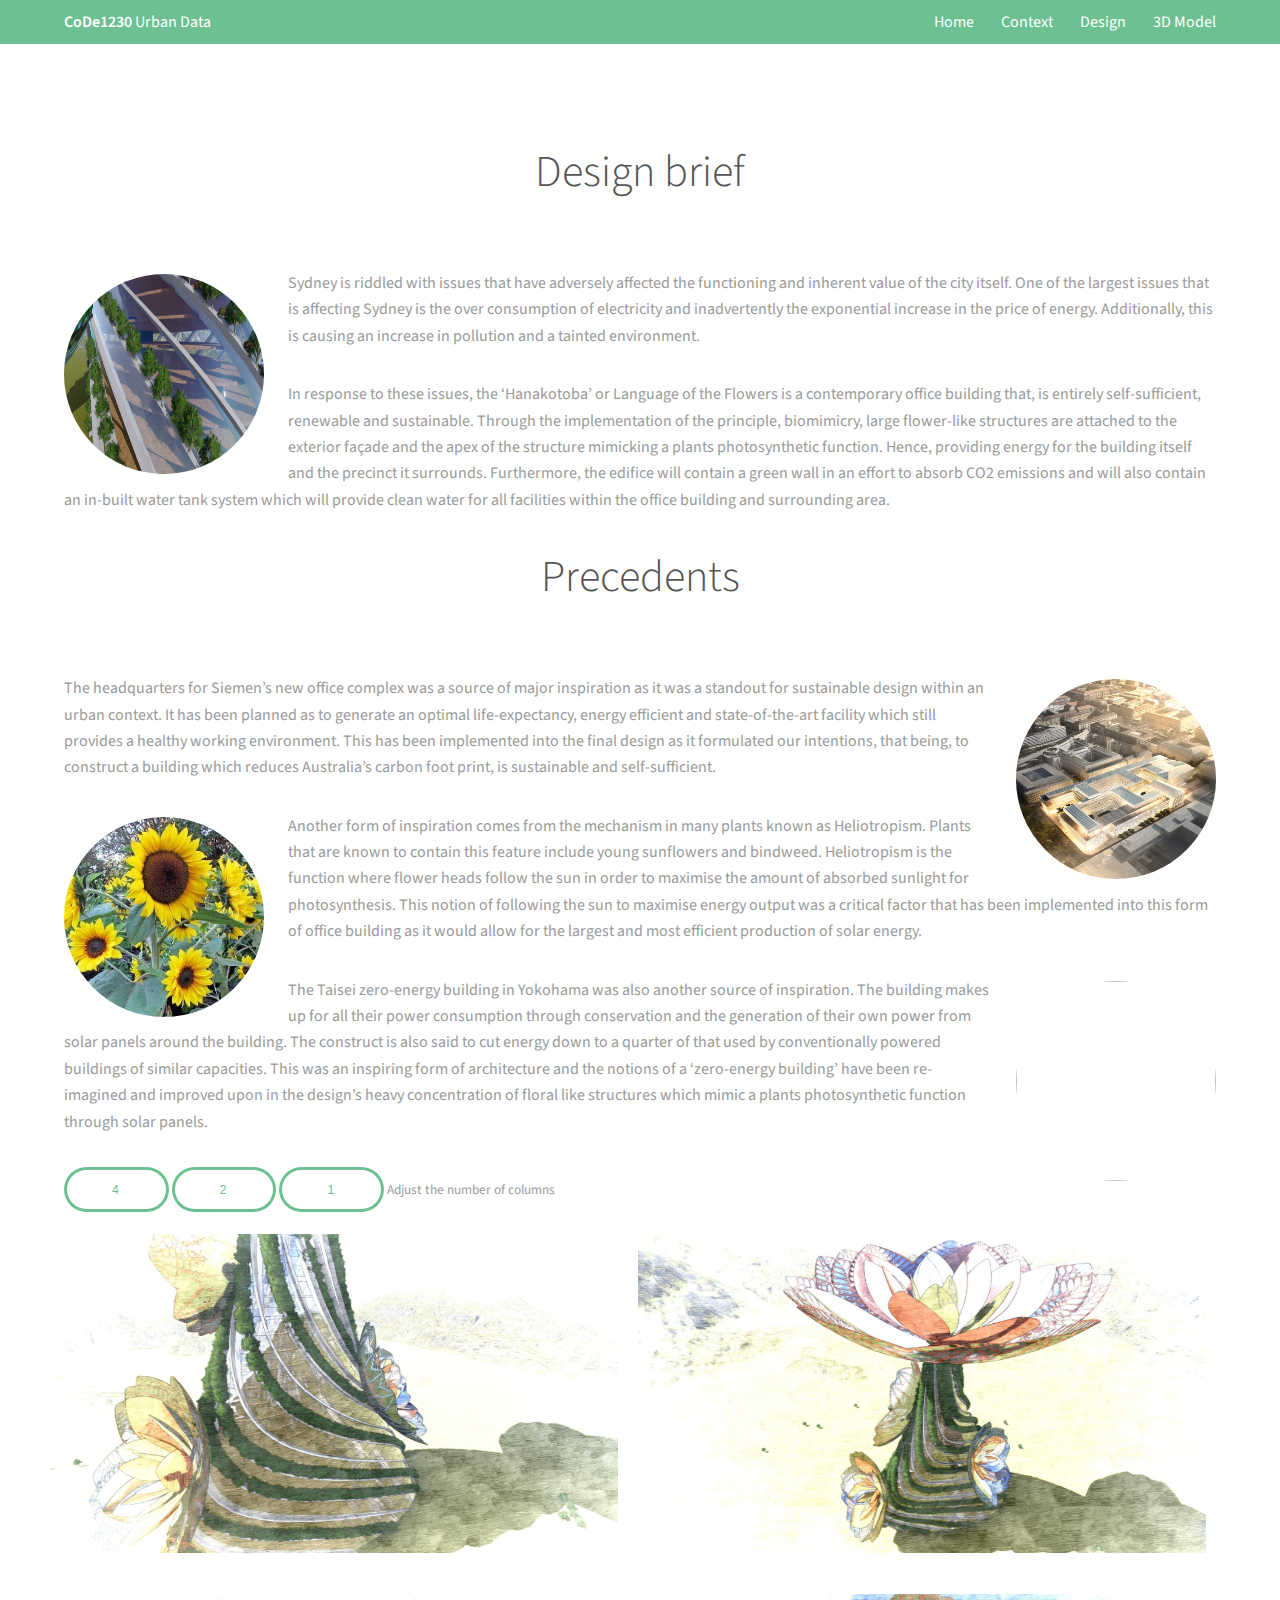
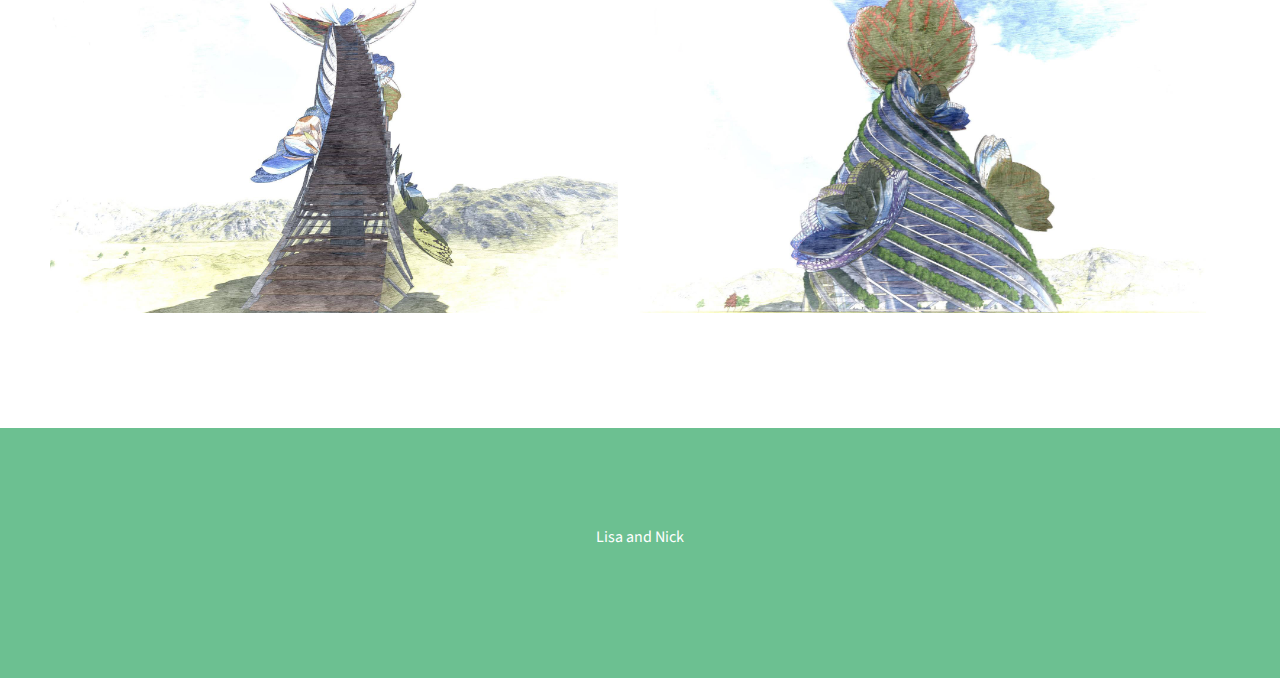
==== website files/context.html @ a7a28ab6 "Submission Link" ====
<!DOCTYPE HTML>
<!--
	Projection by TEMPLATED
	templated.co @templatedco
	Released for free under the Creative Commons Attribution 3.0 license (templated.co/license)
-->
<html>
	<head>
		<title>CoDe1230</title>
		<meta charset="utf-8" />
		<meta name="viewport" content="width=device-width, initial-scale=1" />
		<link rel="stylesheet" href="assets/css/main.css" />
	</head>
	<body class="subpage">

		<!-- Header -->
			<header id="header">
				<div class="inner">
					<a href="index.html" class="logo"><strong>CoDe1230</strong> Urban Data</a>
					<nav id="nav">
						<a href="index.html">Home</a>
						<a href="context.html">Context</a>
						<a href="design.html">Design</a>
						<a href="3dmodel.html">3D Model</a>
					</nav>
					<a href="#navPanel" class="navPanelToggle"><span class="fa fa-bars"></span></a>
				</div>
			</header>

		<!-- Three -->
			<section id="three" class="wrapper">
				<div class="inner">
					<header class="align-center">
						<h2>Design brief</h2>
					</header>
					<div class="image round left">
						<img src="images/exterior5.jpg"/>
					</div>
					<p>Sydney is riddled with issues that have adversely affected the functioning and inherent value of the city itself. One of the largest issues that is affecting Sydney is the over consumption of electricity and inadvertently the exponential increase in the price of energy. Additionally, this is causing an increase in pollution and a tainted environment.</p>
					<p>In response to these issues, the ‘Hanakotoba’ or Language of the Flowers is a contemporary office building that, is entirely self-sufficient, renewable and sustainable. Through the implementation of the principle, biomimicry, large flower-like structures are attached to the exterior façade and the apex of the structure mimicking a plants photosynthetic function. Hence, providing energy for the building itself and the precinct it surrounds. Furthermore, the edifice will contain a green wall in an effort to absorb CO2 emissions and will also contain an in-built water tank system which will provide clean water for all facilities within the office building and surrounding area.
					</p>

					<header class="align-center">
						<h2>Precedents</h2>
					</header>
					<div class="image round right">
						<img src="images/siemens.jpg"/>
					</div><p>The headquarters for Siemen’s new office complex was a source of major inspiration as it was a standout for sustainable design within an urban context. It has been planned as to generate an optimal life-expectancy, energy efficient and state-of-the-art facility which still provides a healthy working environment. This has been implemented into the final design as it formulated our intentions, that being, to construct a building which reduces Australia’s carbon foot print, is sustainable and self-sufficient.</p>
					<div class="image round left">
						<img src="images/heliotropism.jpg"/>
					</div>
					<p>Another form of inspiration comes from the mechanism in many plants known as Heliotropism. Plants that are known to contain this  feature include young sunflowers and bindweed. Heliotropism is the function where flower heads follow the sun in order to maximise the amount of absorbed sunlight for photosynthesis. This notion of following the sun to maximise energy output was a critical factor that has been implemented into this form of office building as it would allow for the largest and most efficient production of solar energy.</p>
					<div class="image round right">
						<img src="images/taisei.jpg"/>
					</div><p>The Taisei zero-energy building in Yokohama was also another source of inspiration. The building makes up for all their power consumption through conservation and the generation of their own power from solar panels around the building. The construct is also said to cut energy down to a quarter of that used by conventionally powered buildings of similar capacities. This was an inspiring form of architecture and the notions of a ‘zero-energy building’ have been re-imagined and improved upon in the design’s heavy concentration of floral like structures which mimic a plants photosynthetic function through solar panels.</p>

			<!-- images -->
<button onclick="four()">4</button>
<button onclick="two()">2</button>
<button onclick="one()">1</button>

<script>
// Four images side by side
function four() {
    var elements = document.getElementsByClassName("column");
    var i;
    for (i = 0; i < elements.length; i++) {
        elements[i].style.width = "25%";
    }
}

// Two images side by side
function two() {
    var elements = document.getElementsByClassName("column");
    var i;
    for (i = 0; i < elements.length; i++) {
        elements[i].style.width = "50%";
    }
}

// Full-width images
function one() {
    var elements = document.getElementsByClassName("column");
    var i;
    for (i = 0; i < elements.length; i++) {
        elements[i].style.width = "100%";
    }
}
</script>
<small>Adjust the number of columns</small>
<div class="row"> 
  <div class="column">
    <img src="images/sketch1.jpg">
  </div>
  <div class="column">
    <img src="images/sketch2.jpg">
  </div> 
  <div class="column">
    <img src="images/sketch3.jpg">
  </div>
  <div class="column">
    <img src="images/sketch4.jpg">
  </div>
</div>
				</div>
			</section>

		<!-- Footer -->
			<footer id="footer">
				<div class="inner">

					<p>Lisa and Nick</p>

				</div>
			</footer>

		<!-- Scripts -->
			<script src="assets/js/jquery.min.js"></script>
			<script src="assets/js/skel.min.js"></script>
			<script src="assets/js/util.js"></script>
			<script src="assets/js/main.js"></script>

	</body>
</html>
---- website files/assets/css/main.css ----
@charset "UTF-8";
@import url(font-awesome.min.css);
@import "https://fonts.googleapis.com/css?family=Source+Sans+Pro:300,400,600";

/*
	Projection by TEMPLATED
	templated.co @templatedco
	Released for free under the Creative Commons Attribution 3.0 license (templated.co/license)
*/

/* Reset */

	html, body, div, span, applet, object, iframe, h1, h2, h3, h4, h5, h6, p, blockquote, pre, a, abbr, acronym, address, big, cite, code, del, dfn, em, img, ins, kbd, q, s, samp, small, strike, strong, sub, sup, tt, var, b, u, i, center, dl, dt, dd, ol, ul, li, fieldset, form, label, legend, table, caption, tbody, tfoot, thead, tr, th, td, article, aside, canvas, details, embed, figure, figcaption, footer, header, hgroup, menu, nav, output, ruby, section, summary, time, mark, audio, video {
		margin: 0;
		padding: 0;
		border: 0;
		font-size: 100%;
		font: inherit;
		vertical-align: baseline;
	}

	article, aside, details, figcaption, figure, footer, header, hgroup, menu, nav, section {
		display: block;
	}

	body {
		line-height: 1;
	}

	ol, ul {
		list-style: none;
	}

	blockquote, q {
		quotes: none;
	}

	blockquote:before, blockquote:after, q:before, q:after {
		content: '';
		content: none;
	}

	table {
		border-collapse: collapse;
		border-spacing: 0;
	}

	body {
		-webkit-text-size-adjust: none;
	}

/* Box Model */

	*, *:before, *:after {
		-moz-box-sizing: border-box;
		-webkit-box-sizing: border-box;
		box-sizing: border-box;
	}

/* Containers */

	.container {
		margin-left: auto;
		margin-right: auto;
	}

	.container.\31 25\25 {
		width: 100%;
		max-width: 100em;
		min-width: 80em;
	}

	.container.\37 5\25 {
		width: 60em;
	}

	.container.\35 0\25 {
		width: 40em;
	}

	.container.\32 5\25 {
		width: 20em;
	}

	.container {
		width: 80em;
	}

	@media screen and (max-width: 1680px) {

		.container.\31 25\25 {
			width: 100%;
			max-width: 100em;
			min-width: 80em;
		}

		.container.\37 5\25 {
			width: 60em;
		}

		.container.\35 0\25 {
			width: 40em;
		}

		.container.\32 5\25 {
			width: 20em;
		}

		.container {
			width: 80em;
		}

	}

	@media screen and (max-width: 1280px) {

		.container.\31 25\25 {
			width: 100%;
			max-width: 81.25em;
			min-width: 65em;
		}

		.container.\37 5\25 {
			width: 48.75em;
		}

		.container.\35 0\25 {
			width: 32.5em;
		}

		.container.\32 5\25 {
			width: 16.25em;
		}

		.container {
			width: 65em;
		}

	}

	@media screen and (max-width: 980px) {

		.container.\31 25\25 {
			width: 100%;
			max-width: 112.5%;
			min-width: 90%;
		}

		.container.\37 5\25 {
			width: 67.5%;
		}

		.container.\35 0\25 {
			width: 45%;
		}

		.container.\32 5\25 {
			width: 22.5%;
		}

		.container {
			width: 90%;
		}

	}

	@media screen and (max-width: 736px) {

		.container.\31 25\25 {
			width: 100%;
			max-width: 112.5%;
			min-width: 90%;
		}

		.container.\37 5\25 {
			width: 67.5%;
		}

		.container.\35 0\25 {
			width: 45%;
		}

		.container.\32 5\25 {
			width: 22.5%;
		}

		.container {
			width: 90% !important;
		}

	}

	@media screen and (max-width: 480px) {

		.container.\31 25\25 {
			width: 100%;
			max-width: 112.5%;
			min-width: 90%;
		}

		.container.\37 5\25 {
			width: 67.5%;
		}

		.container.\35 0\25 {
			width: 45%;
		}

		.container.\32 5\25 {
			width: 22.5%;
		}

		.container {
			width: 90% !important;
		}

	}

/* Grid */

	.row {
		border-bottom: solid 1px transparent;
		-moz-box-sizing: border-box;
		-webkit-box-sizing: border-box;
		box-sizing: border-box;
	}

	.row > * {
		float: left;
		-moz-box-sizing: border-box;
		-webkit-box-sizing: border-box;
		box-sizing: border-box;
	}

	.row:after, .row:before {
		content: '';
		display: block;
		clear: both;
		height: 0;
	}

	.row.uniform > * > :first-child {
		margin-top: 0;
	}

	.row.uniform > * > :last-child {
		margin-bottom: 0;
	}

	.row.\30 \25 > * {
		padding: 0 0 0 0em;
	}

	.row.\30 \25 {
		margin: 0 0 -1px 0em;
	}

	.row.uniform.\30 \25 > * {
		padding: 0em 0 0 0em;
	}

	.row.uniform.\30 \25 {
		margin: 0em 0 -1px 0em;
	}

	.row > * {
		padding: 0 0 0 2em;
	}

	.row {
		margin: 0 0 -1px -2em;
	}

	.row.uniform > * {
		padding: 2em 0 0 2em;
	}

	.row.uniform {
		margin: -2em 0 -1px -2em;
	}

	.row.\32 00\25 > * {
		padding: 0 0 0 4em;
	}

	.row.\32 00\25 {
		margin: 0 0 -1px -4em;
	}

	.row.uniform.\32 00\25 > * {
		padding: 4em 0 0 4em;
	}

	.row.uniform.\32 00\25 {
		margin: -4em 0 -1px -4em;
	}

	.row.\31 50\25 > * {
		padding: 0 0 0 3em;
	}

	.row.\31 50\25 {
		margin: 0 0 -1px -3em;
	}

	.row.uniform.\31 50\25 > * {
		padding: 3em 0 0 3em;
	}

	.row.uniform.\31 50\25 {
		margin: -3em 0 -1px -3em;
	}

	.row.\35 0\25 > * {
		padding: 0 0 0 1em;
	}

	.row.\35 0\25 {
		margin: 0 0 -1px -1em;
	}

	.row.uniform.\35 0\25 > * {
		padding: 1em 0 0 1em;
	}

	.row.uniform.\35 0\25 {
		margin: -1em 0 -1px -1em;
	}

	.row.\32 5\25 > * {
		padding: 0 0 0 0.5em;
	}

	.row.\32 5\25 {
		margin: 0 0 -1px -0.5em;
	}

	.row.uniform.\32 5\25 > * {
		padding: 0.5em 0 0 0.5em;
	}

	.row.uniform.\32 5\25 {
		margin: -0.5em 0 -1px -0.5em;
	}

	.\31 2u, .\31 2u\24 {
		width: 100%;
		clear: none;
		margin-left: 0;
	}

	.\31 1u, .\31 1u\24 {
		width: 91.6666666667%;
		clear: none;
		margin-left: 0;
	}

	.\31 0u, .\31 0u\24 {
		width: 83.3333333333%;
		clear: none;
		margin-left: 0;
	}

	.\39 u, .\39 u\24 {
		width: 75%;
		clear: none;
		margin-left: 0;
	}

	.\38 u, .\38 u\24 {
		width: 66.6666666667%;
		clear: none;
		margin-left: 0;
	}

	.\37 u, .\37 u\24 {
		width: 58.3333333333%;
		clear: none;
		margin-left: 0;
	}

	.\36 u, .\36 u\24 {
		width: 50%;
		clear: none;
		margin-left: 0;
	}

	.\35 u, .\35 u\24 {
		width: 41.6666666667%;
		clear: none;
		margin-left: 0;
	}

	.\34 u, .\34 u\24 {
		width: 33.3333333333%;
		clear: none;
		margin-left: 0;
	}

	.\33 u, .\33 u\24 {
		width: 25%;
		clear: none;
		margin-left: 0;
	}

	.\32 u, .\32 u\24 {
		width: 16.6666666667%;
		clear: none;
		margin-left: 0;
	}

	.\31 u, .\31 u\24 {
		width: 8.3333333333%;
		clear: none;
		margin-left: 0;
	}

	.\31 2u\24 + *,
	.\31 1u\24 + *,
	.\31 0u\24 + *,
	.\39 u\24 + *,
	.\38 u\24 + *,
	.\37 u\24 + *,
	.\36 u\24 + *,
	.\35 u\24 + *,
	.\34 u\24 + *,
	.\33 u\24 + *,
	.\32 u\24 + *,
	.\31 u\24 + * {
		clear: left;
	}

	.\-11u {
		margin-left: 91.66667%;
	}

	.\-10u {
		margin-left: 83.33333%;
	}

	.\-9u {
		margin-left: 75%;
	}

	.\-8u {
		margin-left: 66.66667%;
	}

	.\-7u {
		margin-left: 58.33333%;
	}

	.\-6u {
		margin-left: 50%;
	}

	.\-5u {
		margin-left: 41.66667%;
	}

	.\-4u {
		margin-left: 33.33333%;
	}

	.\-3u {
		margin-left: 25%;
	}

	.\-2u {
		margin-left: 16.66667%;
	}

	.\-1u {
		margin-left: 8.33333%;
	}

	@media screen and (max-width: 1680px) {

		.row > * {
			padding: 0 0 0 2em;
		}

		.row {
			margin: 0 0 -1px -2em;
		}

		.row.uniform > * {
			padding: 2em 0 0 2em;
		}

		.row.uniform {
			margin: -2em 0 -1px -2em;
		}

		.row.\32 00\25 > * {
			padding: 0 0 0 4em;
		}

		.row.\32 00\25 {
			margin: 0 0 -1px -4em;
		}

		.row.uniform.\32 00\25 > * {
			padding: 4em 0 0 4em;
		}

		.row.uniform.\32 00\25 {
			margin: -4em 0 -1px -4em;
		}

		.row.\31 50\25 > * {
			padding: 0 0 0 3em;
		}

		.row.\31 50\25 {
			margin: 0 0 -1px -3em;
		}

		.row.uniform.\31 50\25 > * {
			padding: 3em 0 0 3em;
		}

		.row.uniform.\31 50\25 {
			margin: -3em 0 -1px -3em;
		}

		.row.\35 0\25 > * {
			padding: 0 0 0 1em;
		}

		.row.\35 0\25 {
			margin: 0 0 -1px -1em;
		}

		.row.uniform.\35 0\25 > * {
			padding: 1em 0 0 1em;
		}

		.row.uniform.\35 0\25 {
			margin: -1em 0 -1px -1em;
		}

		.row.\32 5\25 > * {
			padding: 0 0 0 0.5em;
		}

		.row.\32 5\25 {
			margin: 0 0 -1px -0.5em;
		}

		.row.uniform.\32 5\25 > * {
			padding: 0.5em 0 0 0.5em;
		}

		.row.uniform.\32 5\25 {
			margin: -0.5em 0 -1px -0.5em;
		}

		.\31 2u\28xlarge\29, .\31 2u\24\28xlarge\29 {
			width: 100%;
			clear: none;
			margin-left: 0;
		}

		.\31 1u\28xlarge\29, .\31 1u\24\28xlarge\29 {
			width: 91.6666666667%;
			clear: none;
			margin-left: 0;
		}

		.\31 0u\28xlarge\29, .\31 0u\24\28xlarge\29 {
			width: 83.3333333333%;
			clear: none;
			margin-left: 0;
		}

		.\39 u\28xlarge\29, .\39 u\24\28xlarge\29 {
			width: 75%;
			clear: none;
			margin-left: 0;
		}

		.\38 u\28xlarge\29, .\38 u\24\28xlarge\29 {
			width: 66.6666666667%;
			clear: none;
			margin-left: 0;
		}

		.\37 u\28xlarge\29, .\37 u\24\28xlarge\29 {
			width: 58.3333333333%;
			clear: none;
			margin-left: 0;
		}

		.\36 u\28xlarge\29, .\36 u\24\28xlarge\29 {
			width: 50%;
			clear: none;
			margin-left: 0;
		}

		.\35 u\28xlarge\29, .\35 u\24\28xlarge\29 {
			width: 41.6666666667%;
			clear: none;
			margin-left: 0;
		}

		.\34 u\28xlarge\29, .\34 u\24\28xlarge\29 {
			width: 33.3333333333%;
			clear: none;
			margin-left: 0;
		}

		.\33 u\28xlarge\29, .\33 u\24\28xlarge\29 {
			width: 25%;
			clear: none;
			margin-left: 0;
		}

		.\32 u\28xlarge\29, .\32 u\24\28xlarge\29 {
			width: 16.6666666667%;
			clear: none;
			margin-left: 0;
		}

		.\31 u\28xlarge\29, .\31 u\24\28xlarge\29 {
			width: 8.3333333333%;
			clear: none;
			margin-left: 0;
		}

		.\31 2u\24\28xlarge\29 + *,
		.\31 1u\24\28xlarge\29 + *,
		.\31 0u\24\28xlarge\29 + *,
		.\39 u\24\28xlarge\29 + *,
		.\38 u\24\28xlarge\29 + *,
		.\37 u\24\28xlarge\29 + *,
		.\36 u\24\28xlarge\29 + *,
		.\35 u\24\28xlarge\29 + *,
		.\34 u\24\28xlarge\29 + *,
		.\33 u\24\28xlarge\29 + *,
		.\32 u\24\28xlarge\29 + *,
		.\31 u\24\28xlarge\29 + * {
			clear: left;
		}

		.\-11u\28xlarge\29 {
			margin-left: 91.66667%;
		}

		.\-10u\28xlarge\29 {
			margin-left: 83.33333%;
		}

		.\-9u\28xlarge\29 {
			margin-left: 75%;
		}

		.\-8u\28xlarge\29 {
			margin-left: 66.66667%;
		}

		.\-7u\28xlarge\29 {
			margin-left: 58.33333%;
		}

		.\-6u\28xlarge\29 {
			margin-left: 50%;
		}

		.\-5u\28xlarge\29 {
			margin-left: 41.66667%;
		}

		.\-4u\28xlarge\29 {
			margin-left: 33.33333%;
		}

		.\-3u\28xlarge\29 {
			margin-left: 25%;
		}

		.\-2u\28xlarge\29 {
			margin-left: 16.66667%;
		}

		.\-1u\28xlarge\29 {
			margin-left: 8.33333%;
		}

	}

	@media screen and (max-width: 1280px) {

		.row > * {
			padding: 0 0 0 1.5em;
		}

		.row {
			margin: 0 0 -1px -1.5em;
		}

		.row.uniform > * {
			padding: 1.5em 0 0 1.5em;
		}

		.row.uniform {
			margin: -1.5em 0 -1px -1.5em;
		}

		.row.\32 00\25 > * {
			padding: 0 0 0 3em;
		}

		.row.\32 00\25 {
			margin: 0 0 -1px -3em;
		}

		.row.uniform.\32 00\25 > * {
			padding: 3em 0 0 3em;
		}

		.row.uniform.\32 00\25 {
			margin: -3em 0 -1px -3em;
		}

		.row.\31 50\25 > * {
			padding: 0 0 0 2.25em;
		}

		.row.\31 50\25 {
			margin: 0 0 -1px -2.25em;
		}

		.row.uniform.\31 50\25 > * {
			padding: 2.25em 0 0 2.25em;
		}

		.row.uniform.\31 50\25 {
			margin: -2.25em 0 -1px -2.25em;
		}

		.row.\35 0\25 > * {
			padding: 0 0 0 0.75em;
		}

		.row.\35 0\25 {
			margin: 0 0 -1px -0.75em;
		}

		.row.uniform.\35 0\25 > * {
			padding: 0.75em 0 0 0.75em;
		}

		.row.uniform.\35 0\25 {
			margin: -0.75em 0 -1px -0.75em;
		}

		.row.\32 5\25 > * {
			padding: 0 0 0 0.375em;
		}

		.row.\32 5\25 {
			margin: 0 0 -1px -0.375em;
		}

		.row.uniform.\32 5\25 > * {
			padding: 0.375em 0 0 0.375em;
		}

		.row.uniform.\32 5\25 {
			margin: -0.375em 0 -1px -0.375em;
		}

		.\31 2u\28large\29, .\31 2u\24\28large\29 {
			width: 100%;
			clear: none;
			margin-left: 0;
		}

		.\31 1u\28large\29, .\31 1u\24\28large\29 {
			width: 91.6666666667%;
			clear: none;
			margin-left: 0;
		}

		.\31 0u\28large\29, .\31 0u\24\28large\29 {
			width: 83.3333333333%;
			clear: none;
			margin-left: 0;
		}

		.\39 u\28large\29, .\39 u\24\28large\29 {
			width: 75%;
			clear: none;
			margin-left: 0;
		}

		.\38 u\28large\29, .\38 u\24\28large\29 {
			width: 66.6666666667%;
			clear: none;
			margin-left: 0;
		}

		.\37 u\28large\29, .\37 u\24\28large\29 {
			width: 58.3333333333%;
			clear: none;
			margin-left: 0;
		}

		.\36 u\28large\29, .\36 u\24\28large\29 {
			width: 50%;
			clear: none;
			margin-left: 0;
		}

		.\35 u\28large\29, .\35 u\24\28large\29 {
			width: 41.6666666667%;
			clear: none;
			margin-left: 0;
		}

		.\34 u\28large\29, .\34 u\24\28large\29 {
			width: 33.3333333333%;
			clear: none;
			margin-left: 0;
		}

		.\33 u\28large\29, .\33 u\24\28large\29 {
			width: 25%;
			clear: none;
			margin-left: 0;
		}

		.\32 u\28large\29, .\32 u\24\28large\29 {
			width: 16.6666666667%;
			clear: none;
			margin-left: 0;
		}

		.\31 u\28large\29, .\31 u\24\28large\29 {
			width: 8.3333333333%;
			clear: none;
			margin-left: 0;
		}

		.\31 2u\24\28large\29 + *,
		.\31 1u\24\28large\29 + *,
		.\31 0u\24\28large\29 + *,
		.\39 u\24\28large\29 + *,
		.\38 u\24\28large\29 + *,
		.\37 u\24\28large\29 + *,
		.\36 u\24\28large\29 + *,
		.\35 u\24\28large\29 + *,
		.\34 u\24\28large\29 + *,
		.\33 u\24\28large\29 + *,
		.\32 u\24\28large\29 + *,
		.\31 u\24\28large\29 + * {
			clear: left;
		}

		.\-11u\28large\29 {
			margin-left: 91.66667%;
		}

		.\-10u\28large\29 {
			margin-left: 83.33333%;
		}

		.\-9u\28large\29 {
			margin-left: 75%;
		}

		.\-8u\28large\29 {
			margin-left: 66.66667%;
		}

		.\-7u\28large\29 {
			margin-left: 58.33333%;
		}

		.\-6u\28large\29 {
			margin-left: 50%;
		}

		.\-5u\28large\29 {
			margin-left: 41.66667%;
		}

		.\-4u\28large\29 {
			margin-left: 33.33333%;
		}

		.\-3u\28large\29 {
			margin-left: 25%;
		}

		.\-2u\28large\29 {
			margin-left: 16.66667%;
		}

		.\-1u\28large\29 {
			margin-left: 8.33333%;
		}

	}

	@media screen and (max-width: 980px) {

		.row > * {
			padding: 0 0 0 1.5em;
		}

		.row {
			margin: 0 0 -1px -1.5em;
		}

		.row.uniform > * {
			padding: 1.5em 0 0 1.5em;
		}

		.row.uniform {
			margin: -1.5em 0 -1px -1.5em;
		}

		.row.\32 00\25 > * {
			padding: 0 0 0 3em;
		}

		.row.\32 00\25 {
			margin: 0 0 -1px -3em;
		}

		.row.uniform.\32 00\25 > * {
			padding: 3em 0 0 3em;
		}

		.row.uniform.\32 00\25 {
			margin: -3em 0 -1px -3em;
		}

		.row.\31 50\25 > * {
			padding: 0 0 0 2.25em;
		}

		.row.\31 50\25 {
			margin: 0 0 -1px -2.25em;
		}

		.row.uniform.\31 50\25 > * {
			padding: 2.25em 0 0 2.25em;
		}

		.row.uniform.\31 50\25 {
			margin: -2.25em 0 -1px -2.25em;
		}

		.row.\35 0\25 > * {
			padding: 0 0 0 0.75em;
		}

		.row.\35 0\25 {
			margin: 0 0 -1px -0.75em;
		}

		.row.uniform.\35 0\25 > * {
			padding: 0.75em 0 0 0.75em;
		}

		.row.uniform.\35 0\25 {
			margin: -0.75em 0 -1px -0.75em;
		}

		.row.\32 5\25 > * {
			padding: 0 0 0 0.375em;
		}

		.row.\32 5\25 {
			margin: 0 0 -1px -0.375em;
		}

		.row.uniform.\32 5\25 > * {
			padding: 0.375em 0 0 0.375em;
		}

		.row.uniform.\32 5\25 {
			margin: -0.375em 0 -1px -0.375em;
		}

		.\31 2u\28medium\29, .\31 2u\24\28medium\29 {
			width: 100%;
			clear: none;
			margin-left: 0;
		}

		.\31 1u\28medium\29, .\31 1u\24\28medium\29 {
			width: 91.6666666667%;
			clear: none;
			margin-left: 0;
		}

		.\31 0u\28medium\29, .\31 0u\24\28medium\29 {
			width: 83.3333333333%;
			clear: none;
			margin-left: 0;
		}

		.\39 u\28medium\29, .\39 u\24\28medium\29 {
			width: 75%;
			clear: none;
			margin-left: 0;
		}

		.\38 u\28medium\29, .\38 u\24\28medium\29 {
			width: 66.6666666667%;
			clear: none;
			margin-left: 0;
		}

		.\37 u\28medium\29, .\37 u\24\28medium\29 {
			width: 58.3333333333%;
			clear: none;
			margin-left: 0;
		}

		.\36 u\28medium\29, .\36 u\24\28medium\29 {
			width: 50%;
			clear: none;
			margin-left: 0;
		}

		.\35 u\28medium\29, .\35 u\24\28medium\29 {
			width: 41.6666666667%;
			clear: none;
			margin-left: 0;
		}

		.\34 u\28medium\29, .\34 u\24\28medium\29 {
			width: 33.3333333333%;
			clear: none;
			margin-left: 0;
		}

		.\33 u\28medium\29, .\33 u\24\28medium\29 {
			width: 25%;
			clear: none;
			margin-left: 0;
		}

		.\32 u\28medium\29, .\32 u\24\28medium\29 {
			width: 16.6666666667%;
			clear: none;
			margin-left: 0;
		}

		.\31 u\28medium\29, .\31 u\24\28medium\29 {
			width: 8.3333333333%;
			clear: none;
			margin-left: 0;
		}

		.\31 2u\24\28medium\29 + *,
		.\31 1u\24\28medium\29 + *,
		.\31 0u\24\28medium\29 + *,
		.\39 u\24\28medium\29 + *,
		.\38 u\24\28medium\29 + *,
		.\37 u\24\28medium\29 + *,
		.\36 u\24\28medium\29 + *,
		.\35 u\24\28medium\29 + *,
		.\34 u\24\28medium\29 + *,
		.\33 u\24\28medium\29 + *,
		.\32 u\24\28medium\29 + *,
		.\31 u\24\28medium\29 + * {
			clear: left;
		}

		.\-11u\28medium\29 {
			margin-left: 91.66667%;
		}

		.\-10u\28medium\29 {
			margin-left: 83.33333%;
		}

		.\-9u\28medium\29 {
			margin-left: 75%;
		}

		.\-8u\28medium\29 {
			margin-left: 66.66667%;
		}

		.\-7u\28medium\29 {
			margin-left: 58.33333%;
		}

		.\-6u\28medium\29 {
			margin-left: 50%;
		}

		.\-5u\28medium\29 {
			margin-left: 41.66667%;
		}

		.\-4u\28medium\29 {
			margin-left: 33.33333%;
		}

		.\-3u\28medium\29 {
			margin-left: 25%;
		}

		.\-2u\28medium\29 {
			margin-left: 16.66667%;
		}

		.\-1u\28medium\29 {
			margin-left: 8.33333%;
		}

	}

	@media screen and (max-width: 736px) {

		.row > * {
			padding: 0 0 0 1.25em;
		}

		.row {
			margin: 0 0 -1px -1.25em;
		}

		.row.uniform > * {
			padding: 1.25em 0 0 1.25em;
		}

		.row.uniform {
			margin: -1.25em 0 -1px -1.25em;
		}

		.row.\32 00\25 > * {
			padding: 0 0 0 2.5em;
		}

		.row.\32 00\25 {
			margin: 0 0 -1px -2.5em;
		}

		.row.uniform.\32 00\25 > * {
			padding: 2.5em 0 0 2.5em;
		}

		.row.uniform.\32 00\25 {
			margin: -2.5em 0 -1px -2.5em;
		}

		.row.\31 50\25 > * {
			padding: 0 0 0 1.875em;
		}

		.row.\31 50\25 {
			margin: 0 0 -1px -1.875em;
		}

		.row.uniform.\31 50\25 > * {
			padding: 1.875em 0 0 1.875em;
		}

		.row.uniform.\31 50\25 {
			margin: -1.875em 0 -1px -1.875em;
		}

		.row.\35 0\25 > * {
			padding: 0 0 0 0.625em;
		}

		.row.\35 0\25 {
			margin: 0 0 -1px -0.625em;
		}

		.row.uniform.\35 0\25 > * {
			padding: 0.625em 0 0 0.625em;
		}

		.row.uniform.\35 0\25 {
			margin: -0.625em 0 -1px -0.625em;
		}

		.row.\32 5\25 > * {
			padding: 0 0 0 0.3125em;
		}

		.row.\32 5\25 {
			margin: 0 0 -1px -0.3125em;
		}

		.row.uniform.\32 5\25 > * {
			padding: 0.3125em 0 0 0.3125em;
		}

		.row.uniform.\32 5\25 {
			margin: -0.3125em 0 -1px -0.3125em;
		}

		.\31 2u\28small\29, .\31 2u\24\28small\29 {
			width: 100%;
			clear: none;
			margin-left: 0;
		}

		.\31 1u\28small\29, .\31 1u\24\28small\29 {
			width: 91.6666666667%;
			clear: none;
			margin-left: 0;
		}

		.\31 0u\28small\29, .\31 0u\24\28small\29 {
			width: 83.3333333333%;
			clear: none;
			margin-left: 0;
		}

		.\39 u\28small\29, .\39 u\24\28small\29 {
			width: 75%;
			clear: none;
			margin-left: 0;
		}

		.\38 u\28small\29, .\38 u\24\28small\29 {
			width: 66.6666666667%;
			clear: none;
			margin-left: 0;
		}

		.\37 u\28small\29, .\37 u\24\28small\29 {
			width: 58.3333333333%;
			clear: none;
			margin-left: 0;
		}

		.\36 u\28small\29, .\36 u\24\28small\29 {
			width: 50%;
			clear: none;
			margin-left: 0;
		}

		.\35 u\28small\29, .\35 u\24\28small\29 {
			width: 41.6666666667%;
			clear: none;
			margin-left: 0;
		}

		.\34 u\28small\29, .\34 u\24\28small\29 {
			width: 33.3333333333%;
			clear: none;
			margin-left: 0;
		}

		.\33 u\28small\29, .\33 u\24\28small\29 {
			width: 25%;
			clear: none;
			margin-left: 0;
		}

		.\32 u\28small\29, .\32 u\24\28small\29 {
			width: 16.6666666667%;
			clear: none;
			margin-left: 0;
		}

		.\31 u\28small\29, .\31 u\24\28small\29 {
			width: 8.3333333333%;
			clear: none;
			margin-left: 0;
		}

		.\31 2u\24\28small\29 + *,
		.\31 1u\24\28small\29 + *,
		.\31 0u\24\28small\29 + *,
		.\39 u\24\28small\29 + *,
		.\38 u\24\28small\29 + *,
		.\37 u\24\28small\29 + *,
		.\36 u\24\28small\29 + *,
		.\35 u\24\28small\29 + *,
		.\34 u\24\28small\29 + *,
		.\33 u\24\28small\29 + *,
		.\32 u\24\28small\29 + *,
		.\31 u\24\28small\29 + * {
			clear: left;
		}

		.\-11u\28small\29 {
			margin-left: 91.66667%;
		}

		.\-10u\28small\29 {
			margin-left: 83.33333%;
		}

		.\-9u\28small\29 {
			margin-left: 75%;
		}

		.\-8u\28small\29 {
			margin-left: 66.66667%;
		}

		.\-7u\28small\29 {
			margin-left: 58.33333%;
		}

		.\-6u\28small\29 {
			margin-left: 50%;
		}

		.\-5u\28small\29 {
			margin-left: 41.66667%;
		}

		.\-4u\28small\29 {
			margin-left: 33.33333%;
		}

		.\-3u\28small\29 {
			margin-left: 25%;
		}

		.\-2u\28small\29 {
			margin-left: 16.66667%;
		}

		.\-1u\28small\29 {
			margin-left: 8.33333%;
		}

	}

	@media screen and (max-width: 480px) {

		.row > * {
			padding: 0 0 0 1.25em;
		}

		.row {
			margin: 0 0 -1px -1.25em;
		}

		.row.uniform > * {
			padding: 1.25em 0 0 1.25em;
		}

		.row.uniform {
			margin: -1.25em 0 -1px -1.25em;
		}

		.row.\32 00\25 > * {
			padding: 0 0 0 2.5em;
		}

		.row.\32 00\25 {
			margin: 0 0 -1px -2.5em;
		}

		.row.uniform.\32 00\25 > * {
			padding: 2.5em 0 0 2.5em;
		}

		.row.uniform.\32 00\25 {
			margin: -2.5em 0 -1px -2.5em;
		}

		.row.\31 50\25 > * {
			padding: 0 0 0 1.875em;
		}

		.row.\31 50\25 {
			margin: 0 0 -1px -1.875em;
		}

		.row.uniform.\31 50\25 > * {
			padding: 1.875em 0 0 1.875em;
		}

		.row.uniform.\31 50\25 {
			margin: -1.875em 0 -1px -1.875em;
		}

		.row.\35 0\25 > * {
			padding: 0 0 0 0.625em;
		}

		.row.\35 0\25 {
			margin: 0 0 -1px -0.625em;
		}

		.row.uniform.\35 0\25 > * {
			padding: 0.625em 0 0 0.625em;
		}

		.row.uniform.\35 0\25 {
			margin: -0.625em 0 -1px -0.625em;
		}

		.row.\32 5\25 > * {
			padding: 0 0 0 0.3125em;
		}

		.row.\32 5\25 {
			margin: 0 0 -1px -0.3125em;
		}

		.row.uniform.\32 5\25 > * {
			padding: 0.3125em 0 0 0.3125em;
		}

		.row.uniform.\32 5\25 {
			margin: -0.3125em 0 -1px -0.3125em;
		}

		.\31 2u\28xsmall\29, .\31 2u\24\28xsmall\29 {
			width: 100%;
			clear: none;
			margin-left: 0;
		}

		.\31 1u\28xsmall\29, .\31 1u\24\28xsmall\29 {
			width: 91.6666666667%;
			clear: none;
			margin-left: 0;
		}

		.\31 0u\28xsmall\29, .\31 0u\24\28xsmall\29 {
			width: 83.3333333333%;
			clear: none;
			margin-left: 0;
		}

		.\39 u\28xsmall\29, .\39 u\24\28xsmall\29 {
			width: 75%;
			clear: none;
			margin-left: 0;
		}

		.\38 u\28xsmall\29, .\38 u\24\28xsmall\29 {
			width: 66.6666666667%;
			clear: none;
			margin-left: 0;
		}

		.\37 u\28xsmall\29, .\37 u\24\28xsmall\29 {
			width: 58.3333333333%;
			clear: none;
			margin-left: 0;
		}

		.\36 u\28xsmall\29, .\36 u\24\28xsmall\29 {
			width: 50%;
			clear: none;
			margin-left: 0;
		}

		.\35 u\28xsmall\29, .\35 u\24\28xsmall\29 {
			width: 41.6666666667%;
			clear: none;
			margin-left: 0;
		}

		.\34 u\28xsmall\29, .\34 u\24\28xsmall\29 {
			width: 33.3333333333%;
			clear: none;
			margin-left: 0;
		}

		.\33 u\28xsmall\29, .\33 u\24\28xsmall\29 {
			width: 25%;
			clear: none;
			margin-left: 0;
		}

		.\32 u\28xsmall\29, .\32 u\24\28xsmall\29 {
			width: 16.6666666667%;
			clear: none;
			margin-left: 0;
		}

		.\31 u\28xsmall\29, .\31 u\24\28xsmall\29 {
			width: 8.3333333333%;
			clear: none;
			margin-left: 0;
		}

		.\31 2u\24\28xsmall\29 + *,
		.\31 1u\24\28xsmall\29 + *,
		.\31 0u\24\28xsmall\29 + *,
		.\39 u\24\28xsmall\29 + *,
		.\38 u\24\28xsmall\29 + *,
		.\37 u\24\28xsmall\29 + *,
		.\36 u\24\28xsmall\29 + *,
		.\35 u\24\28xsmall\29 + *,
		.\34 u\24\28xsmall\29 + *,
		.\33 u\24\28xsmall\29 + *,
		.\32 u\24\28xsmall\29 + *,
		.\31 u\24\28xsmall\29 + * {
			clear: left;
		}

		.\-11u\28xsmall\29 {
			margin-left: 91.66667%;
		}

		.\-10u\28xsmall\29 {
			margin-left: 83.33333%;
		}

		.\-9u\28xsmall\29 {
			margin-left: 75%;
		}

		.\-8u\28xsmall\29 {
			margin-left: 66.66667%;
		}

		.\-7u\28xsmall\29 {
			margin-left: 58.33333%;
		}

		.\-6u\28xsmall\29 {
			margin-left: 50%;
		}

		.\-5u\28xsmall\29 {
			margin-left: 41.66667%;
		}

		.\-4u\28xsmall\29 {
			margin-left: 33.33333%;
		}

		.\-3u\28xsmall\29 {
			margin-left: 25%;
		}

		.\-2u\28xsmall\29 {
			margin-left: 16.66667%;
		}

		.\-1u\28xsmall\29 {
			margin-left: 8.33333%;
		}

	}

/* Basic */

	@-ms-viewport {
		width: device-width;
	}

	body {
		-ms-overflow-style: scrollbar;
	}

	@media screen and (max-width: 480px) {

		html, body {
			min-width: 320px;
		}

	}

	body {
		background: #fff;
	}

		body.is-loading *, body.is-loading *:before, body.is-loading *:after {
			-moz-animation: none !important;
			-webkit-animation: none !important;
			-ms-animation: none !important;
			animation: none !important;
			-moz-transition: none !important;
			-webkit-transition: none !important;
			-ms-transition: none !important;
			transition: none !important;
		}

/* Type */

	body, input, select, textarea {
		color: #9a9a9a;
		font-family: "Source Sans Pro", Arial, Helvetica, sans-serif;
		font-size: 14pt;
		font-weight: 400;
		line-height: 1.65;
	}

		@media screen and (max-width: 1680px) {

			body, input, select, textarea {
				font-size: 12pt;
			}

		}

		@media screen and (max-width: 1280px) {

			body, input, select, textarea {
				font-size: 12pt;
			}

		}

		@media screen and (max-width: 980px) {

			body, input, select, textarea {
				font-size: 12pt;
			}

		}

		@media screen and (max-width: 736px) {

			body, input, select, textarea {
				font-size: 12pt;
			}

		}

		@media screen and (max-width: 480px) {

			body, input, select, textarea {
				font-size: 12pt;
			}

		}

	a {
		color: #6cc091;
		text-decoration: underline;
	}

		a:hover {
			text-decoration: none;
		}

	strong, b {
		color: #555;
		font-weight: 600;
	}

	em, i {
		font-style: italic;
	}

	p {
		margin: 0 0 2em 0;
	}

	h1, h2, h3, h4, h5, h6 {
		color: #555;
		font-weight: 400;
		line-height: 1.5;
		margin: 0 0 1em 0;
	}

		h1 a, h2 a, h3 a, h4 a, h5 a, h6 a {
			color: inherit;
			text-decoration: none;
		}

	h2 {
		font-size: 1.85em;
		font-weight: 300;
	}

	h3 {
		font-size: 1.75em;
	}

		@media screen and (max-width: 480px) {

			h3 {
				font-size: 1.25em;
			}

		}

	h4 {
		font-size: 1.5em;
	}

	h5 {
		font-size: 0.9em;
	}

	h6 {
		font-size: 0.7em;
	}

	sub {
		font-size: 0.8em;
		position: relative;
		top: 0.5em;
	}

	sup {
		font-size: 0.8em;
		position: relative;
		top: -0.5em;
	}

	blockquote {
		border-left: solid 4px #dbdbdb;
		font-style: italic;
		margin: 0 0 2em 0;
		padding: 0.5em 0 0.5em 2em;
	}

	code {
		background: rgba(144, 144, 144, 0.075);
		border-radius: 0;
		border: solid 1px #dbdbdb;
		font-family: "Courier New", monospace;
		font-size: 0.9em;
		margin: 0 0.25em;
		padding: 0.25em 0.65em;
	}

	pre {
		-webkit-overflow-scrolling: touch;
		font-family: "Courier New", monospace;
		font-size: 0.9em;
		margin: 0 0 2em 0;
	}

		pre code {
			display: block;
			line-height: 1.75;
			padding: 1em 1.5em;
			overflow-x: auto;
		}

	hr {
		border: 0;
		border-bottom: solid 1px #dbdbdb;
		margin: 2em 0;
	}

		hr.major {
			margin: 3em 0;
		}

	.align-left {
		text-align: left;
	}

	.align-center {
		text-align: center;
	}

	.align-right {
		text-align: right;
	}

	.inner {
		max-width: 75em;
		margin: 0 auto;
	}

		@media screen and (max-width: 1280px) {

			.inner {
				max-width: 90%;
			}

		}

		@media screen and (max-width: 480px) {

			.inner {
				max-width: 90%;
			}

		}

/* Section/Article */

	section.special, article.special {
		text-align: center;
	}

		section.special article, article.special article {
			text-align: left;
		}

	section.wrapper, article.wrapper {
		padding: 6em 0;
	}

		section.wrapper header, article.wrapper header {
			margin-bottom: 4em;
		}

			section.wrapper header h2, article.wrapper header h2 {
				font-size: 2.75em;
				margin: 0 0 .5em 0;
			}

			section.wrapper header p, article.wrapper header p {
				font-size: 1em;
			}

		section.wrapper article header, article.wrapper article header {
			margin: 0;
		}

		@media screen and (max-width: 980px) {

			section.wrapper, article.wrapper {
				padding: 4em 0;
			}

		}

		@media screen and (max-width: 736px) {

			section.wrapper, article.wrapper {
				padding: 3em 0;
			}

				section.wrapper header, article.wrapper header {
					margin-bottom: 2em;
				}

					section.wrapper header h2, article.wrapper header h2 {
						font-size: 2em;
					}

					section.wrapper header p, article.wrapper header p {
						font-size: .9em;
					}

		}

		@media screen and (max-width: 480px) {

			section.wrapper article, article.wrapper article {
				text-align: center;
			}

		}

	header p {
		color: #bbb;
		position: relative;
		margin: 0 0 1.5em 0;
	}

	header h2 + p {
		font-size: 1.25em;
		margin-top: -1em;
	}

	header h3 + p {
		font-size: 1.1em;
		margin-top: -0.8em;
	}

	header h4 + p,
	header h5 + p,
	header h6 + p {
		font-size: 0.9em;
		margin-top: -0.6em;
	}

/* Flex */

	.flex {
		display: -ms-flexbox;
		-ms-flex-wrap: wrap;
		-ms-flex-pack: justify;
		-moz-justify-content: space-between;
		-webkit-justify-content: space-between;
		-ms-justify-content: space-between;
		justify-content: space-between;
		display: -moz-flex;
		display: -webkit-flex;
		display: -ms-flex;
		display: flex;
		-moz-flex-wrap: wrap;
		-webkit-flex-wrap: wrap;
		-ms-flex-wrap: wrap;
		flex-wrap: wrap;
		width: 100%;
	}

		.flex.flex-2 {
			-moz-justify-content: space-between;
			-webkit-justify-content: space-between;
			-ms-justify-content: space-between;
			justify-content: space-between;
		}

			.flex.flex-2 article {
				width: 50%;
			}

		@media screen and (max-width: 980px) {

			.flex.flex-2 article {
				width: 100%;
				margin-bottom: 3em;
			}

				.flex.flex-2 article:last-child {
					margin-bottom: 0;
				}

		}

		@media screen and (max-width: 480px) {

			.flex.flex-2 br {
				display: none;
			}

		}

/* Form */

	form {
		margin: 0 0 2em 0;
	}

		form .field {
			margin-bottom: 1.5em;
		}

			form .field.half {
				display: inline-block;
				width: 48%;
			}

				form .field.half.first {
					margin-right: 3%;
				}

		@media screen and (max-width: 980px) {

			form .field.half {
				display: block;
				width: 100%;
			}

				form .field.half.first {
					margin-right: 0;
				}

		}

	label {
		color: #555;
		display: block;
		font-size: 0.9em;
		font-weight: 600;
		margin: 0 0 1em 0;
	}

	input[type="text"],
	input[type="password"],
	input[type="email"],
	input[type="tel"],
	select,
	textarea {
		-moz-appearance: none;
		-webkit-appearance: none;
		-ms-appearance: none;
		appearance: none;
		background: #6cc091;
		border-radius: 10px;
		border: none;
		border: solid 2px #8dcca9;
		color: #fff;
		display: block;
		outline: 0;
		padding: 0 1em;
		text-decoration: none;
		width: 100%;
	}

		input[type="text"]:invalid,
		input[type="password"]:invalid,
		input[type="email"]:invalid,
		input[type="tel"]:invalid,
		select:invalid,
		textarea:invalid {
			box-shadow: none;
		}

		input[type="text"]:focus,
		input[type="password"]:focus,
		input[type="email"]:focus,
		input[type="tel"]:focus,
		select:focus,
		textarea:focus {
			border-color: #4bae77;
			box-shadow: 0 0 0 1px #4bae77;
		}

	.select-wrapper {
		text-decoration: none;
		display: block;
		position: relative;
	}

		.select-wrapper:before {
			content: "";
			-moz-osx-font-smoothing: grayscale;
			-webkit-font-smoothing: antialiased;
			font-family: FontAwesome;
			font-style: normal;
			font-weight: normal;
			text-transform: none !important;
		}

		.select-wrapper:before {
			color: #fff;
			display: block;
			height: 2.75em;
			line-height: 2.75em;
			pointer-events: none;
			position: absolute;
			right: 0;
			text-align: center;
			top: 0;
			width: 2.75em;
		}

		.select-wrapper select::-ms-expand {
			display: none;
		}

	input[type="text"],
	input[type="password"],
	input[type="email"],
	select {
		height: 2.75em;
	}

	textarea {
		padding: 0.75em 1em;
	}

	input[type="checkbox"],
	input[type="radio"] {
		-moz-appearance: none;
		-webkit-appearance: none;
		-ms-appearance: none;
		appearance: none;
		display: block;
		float: left;
		margin-right: -2em;
		opacity: 0;
		width: 1em;
		z-index: -1;
	}

		input[type="checkbox"] + label,
		input[type="radio"] + label {
			text-decoration: none;
			color: #9a9a9a;
			cursor: pointer;
			display: inline-block;
			font-size: 1em;
			font-weight: 400;
			padding-left: 2.4em;
			padding-right: 0.75em;
			position: relative;
		}

			input[type="checkbox"] + label:before,
			input[type="radio"] + label:before {
				-moz-osx-font-smoothing: grayscale;
				-webkit-font-smoothing: antialiased;
				font-family: FontAwesome;
				font-style: normal;
				font-weight: normal;
				text-transform: none !important;
			}

			input[type="checkbox"] + label:before,
			input[type="radio"] + label:before {
				background: rgba(144, 144, 144, 0.075);
				border-radius: 0;
				border: solid 1px #8dcca9;
				content: '';
				display: inline-block;
				height: 1.65em;
				left: 0;
				line-height: 1.58125em;
				position: absolute;
				text-align: center;
				top: 0;
				width: 1.65em;
			}

		input[type="checkbox"]:checked + label:before,
		input[type="radio"]:checked + label:before {
			background: #6cc091;
			border-color: #6cc091;
			color: #ffffff;
			content: '\f00c';
		}

		input[type="checkbox"]:focus + label:before,
		input[type="radio"]:focus + label:before {
			border-color: #6cc091;
			box-shadow: 0 0 0 1px #6cc091;
		}

	input[type="checkbox"] + label:before {
		border-radius: 0;
	}

	input[type="radio"] + label:before {
		border-radius: 100%;
	}

	::-webkit-input-placeholder {
		color: #c4e5d3 !important;
		opacity: 1.0;
	}

	:-moz-placeholder {
		color: #c4e5d3 !important;
		opacity: 1.0;
	}

	::-moz-placeholder {
		color: #c4e5d3 !important;
		opacity: 1.0;
	}

	:-ms-input-placeholder {
		color: #c4e5d3 !important;
		opacity: 1.0;
	}

	.formerize-placeholder {
		color: #c4e5d3 !important;
		opacity: 1.0;
	}

/* Box */

	.box {
		border: solid 1px #dbdbdb;
		margin-bottom: 2em;
		padding: 1.5em;
	}

		.box > :last-child,
		.box > :last-child > :last-child,
		.box > :last-child > :last-child > :last-child {
			margin-bottom: 0;
		}

		.box.alt {
			border: 0;
			border-radius: 0;
			padding: 0;
		}

		.box.person {
			border: solid 1px #8dcca9;
			padding: 3em 1.5em;
		}

			.box.person h3 {
				margin: 0;
			}

			.box.person .image {
				margin-bottom: 1em;
			}

				.box.person .image img {
					max-width: 100%;
				}

/* Icon */

	.icon {
		text-decoration: none;
		border-bottom: none;
		position: relative;
	}

		.icon:before {
			-moz-osx-font-smoothing: grayscale;
			-webkit-font-smoothing: antialiased;
			font-family: FontAwesome;
			font-style: normal;
			font-weight: normal;
			text-transform: none !important;
		}

		.icon > .label {
			display: none;
		}

/* Image */

	.image {
		border-radius: 0;
		border: 0;
		display: inline-block;
		position: relative;
	}

		.image img {
			border-radius: 0;
			display: block;
			width: 200px;
			height:200px;
		
		}

		.image.round img {
			border-radius: 100%;
		}

		.image.left {
			float: left;
			padding: 0 1.5em 1em 0;
			top: 0.25em;
		}

		.image.right {
			float: right;
			padding: 0 0 1em 1.5em;
			top: 0.25em;
		}

		.image.fit {
			display: block;
			margin: 0 0 2em 0;
			width: 100%;
		}

			.image.fit img {
				width: 100%;
			}

		.image.main {
			display: block;
			margin: 0 0 3em 0;
			width: 100%;
		}

			.image.main img {
				width: 100%;
			}

/* List */

	ol {
		list-style: decimal;
		margin: 0 0 2em 0;
		padding-left: 1.25em;
	}

		ol li {
			padding-left: 0.25em;
		}

	ul {
		list-style: disc;
		margin: 0 0 2em 0;
		padding-left: 1em;
	}

		ul li {
			padding-left: 0.5em;
		}

		ul.alt {
			list-style: none;
			padding-left: 0;
		}

			ul.alt li {
				border-top: solid 1px #dbdbdb;
				padding: 0.5em 0;
			}

				ul.alt li:first-child {
					border-top: 0;
					padding-top: 0;
				}

			ul.alt.dark li {
				border-top: solid 1px rgba(0, 0, 0, 0.25);
			}

		ul.icons {
			cursor: default;
			list-style: none;
			padding-left: 0;
		}

			ul.icons li {
				display: inline-block;
				padding: 0 1em 0 0;
			}

				ul.icons li:last-child {
					padding-right: 0;
				}

				ul.icons li .icon:before {
					font-size: 2em;
				}

		ul.actions {
			cursor: default;
			list-style: none;
			padding-left: 0;
		}

			ul.actions li {
				display: inline-block;
				padding: 0 1em 0 0;
				vertical-align: middle;
			}

				ul.actions li:last-child {
					padding-right: 0;
				}

			ul.actions.small li {
				padding: 0 0.5em 0 0;
			}

			ul.actions.vertical li {
				display: block;
				padding: 1em 0 0 0;
			}

				ul.actions.vertical li:first-child {
					padding-top: 0;
				}

				ul.actions.vertical li > * {
					margin-bottom: 0;
				}

			ul.actions.vertical.small li {
				padding: 0.5em 0 0 0;
			}

				ul.actions.vertical.small li:first-child {
					padding-top: 0;
				}

			ul.actions.fit {
				display: table;
				margin-left: -1em;
				padding: 0;
				table-layout: fixed;
				width: calc(100% + 1em);
			}

				ul.actions.fit li {
					display: table-cell;
					padding: 0 0 0 1em;
				}

					ul.actions.fit li > * {
						margin-bottom: 0;
					}

				ul.actions.fit.small {
					margin-left: -0.5em;
					width: calc(100% + 0.5em);
				}

					ul.actions.fit.small li {
						padding: 0 0 0 0.5em;
					}

			@media screen and (max-width: 480px) {

				ul.actions {
					margin: 0 0 2em 0;
				}

					ul.actions li {
						padding: 1em 0 0 0;
						display: block;
						text-align: center;
						width: 100%;
					}

						ul.actions li:first-child {
							padding-top: 0;
						}

						ul.actions li > * {
							width: 100%;
							margin: 0 !important;
						}

							ul.actions li > *.icon:before {
								margin-left: -2em;
							}

					ul.actions.small li {
						padding: 0.5em 0 0 0;
					}

						ul.actions.small li:first-child {
							padding-top: 0;
						}

			}

	dl {
		margin: 0 0 2em 0;
	}

		dl dt {
			display: block;
			font-weight: 600;
			margin: 0 0 1em 0;
		}

		dl dd {
			margin-left: 2em;
		}

/* Table */

	.table-wrapper {
		-webkit-overflow-scrolling: touch;
		overflow-x: auto;
	}

	table {
		margin: 0 0 2em 0;
		width: 100%;
	}

		table tbody tr {
			border: solid 1px #dbdbdb;
			border-left: 0;
			border-right: 0;
		}

			table tbody tr:nth-child(2n + 1) {
				background-color: rgba(144, 144, 144, 0.075);
			}

		table td {
			padding: 0.75em 0.75em;
		}

		table th {
			color: #555;
			font-size: 0.9em;
			font-weight: 600;
			padding: 0 0.75em 0.75em 0.75em;
			text-align: left;
		}

		table thead {
			border-bottom: solid 2px #dbdbdb;
		}

		table tfoot {
			border-top: solid 2px #dbdbdb;
		}

		table.alt {
			border-collapse: separate;
		}

			table.alt tbody tr td {
				border: solid 1px #dbdbdb;
				border-left-width: 0;
				border-top-width: 0;
			}

				table.alt tbody tr td:first-child {
					border-left-width: 1px;
				}

			table.alt tbody tr:first-child td {
				border-top-width: 1px;
			}

			table.alt thead {
				border-bottom: 0;
			}

			table.alt tfoot {
				border-top: 0;
			}

/* Button */

	input[type="submit"],
	input[type="reset"],
	input[type="button"],
	button,
	.button {
		-moz-appearance: none;
		-webkit-appearance: none;
		-ms-appearance: none;
		appearance: none;
		-moz-transition: background-color 0.2s ease-in-out, color 0.2s ease-in-out;
		-webkit-transition: background-color 0.2s ease-in-out, color 0.2s ease-in-out;
		-ms-transition: background-color 0.2s ease-in-out, color 0.2s ease-in-out;
		transition: background-color 0.2s ease-in-out, color 0.2s ease-in-out;
		background-color: transparent;
		box-shadow: inset 0 0 0 3px #6cc091;
		color: #6cc091 !important;
		border-radius: 30px;
		border: 0;
		cursor: pointer;
		display: inline-block;
		font-size: .75em;
		font-weight: 400;
		height: 3.75em;
		line-height: 3.85em;
		letter-spacing: 2px;
		padding: 0 4em;
		text-align: center;
		text-decoration: none;
		text-transform: uppercase;
		white-space: nowrap;
	}

		input[type="submit"]:hover,
		input[type="reset"]:hover,
		input[type="button"]:hover,
		button:hover,
		.button:hover {
			background-color: rgba(108, 192, 145, 0.15);
		}

		input[type="submit"]:active,
		input[type="reset"]:active,
		input[type="button"]:active,
		button:active,
		.button:active {
			background-color: rgba(108, 192, 145, 0.15);
		}

		input[type="submit"].icon,
		input[type="reset"].icon,
		input[type="button"].icon,
		button.icon,
		.button.icon {
			padding-left: 1.35em;
		}

			input[type="submit"].icon:before,
			input[type="reset"].icon:before,
			input[type="button"].icon:before,
			button.icon:before,
			.button.icon:before {
				margin-right: 0.5em;
			}

		input[type="submit"].fit,
		input[type="reset"].fit,
		input[type="button"].fit,
		button.fit,
		.button.fit {
			display: block;
			margin: 0 0 1em 0;
			width: 100%;
		}

		input[type="submit"].small,
		input[type="reset"].small,
		input[type="button"].small,
		button.small,
		.button.small {
			font-size: 0.8em;
		}

		input[type="submit"].big,
		input[type="reset"].big,
		input[type="button"].big,
		button.big,
		.button.big {
			font-size: 1.35em;
		}

		input[type="submit"].alt,
		input[type="reset"].alt,
		input[type="button"].alt,
		button.alt,
		.button.alt {
			background-color: transparent;
			box-shadow: inset 0 0 0 3px #FFF;
			color: #fff !important;
		}

			input[type="submit"].alt:hover,
			input[type="reset"].alt:hover,
			input[type="button"].alt:hover,
			button.alt:hover,
			.button.alt:hover {
				background-color: #7ec89e;
			}

			input[type="submit"].alt:active,
			input[type="reset"].alt:active,
			input[type="button"].alt:active,
			button.alt:active,
			.button.alt:active {
				background-color: #7ec89e;
			}

			input[type="submit"].alt.icon:before,
			input[type="reset"].alt.icon:before,
			input[type="button"].alt.icon:before,
			button.alt.icon:before,
			.button.alt.icon:before {
				color: #bbb;
			}

		input[type="submit"].special,
		input[type="reset"].special,
		input[type="button"].special,
		button.special,
		.button.special {
			background-color: #6cc091;
			color: #ffffff !important;
		}

			input[type="submit"].special:hover,
			input[type="reset"].special:hover,
			input[type="button"].special:hover,
			button.special:hover,
			.button.special:hover {
				background-color: #7ec89e;
			}

			input[type="submit"].special:active,
			input[type="reset"].special:active,
			input[type="button"].special:active,
			button.special:active,
			.button.special:active {
				background-color: #5ab884;
			}

		input[type="submit"].disabled, input[type="submit"]:disabled,
		input[type="reset"].disabled,
		input[type="reset"]:disabled,
		input[type="button"].disabled,
		input[type="button"]:disabled,
		button.disabled,
		button:disabled,
		.button.disabled,
		.button:disabled {
			background-color: #9a9a9a !important;
			box-shadow: inset 0 -0.15em 0 0 rgba(0, 0, 0, 0.15);
			color: #fff !important;
			cursor: default;
			opacity: 0.25;
		}

		@media screen and (max-width: 480px) {

			input[type="submit"],
			input[type="reset"],
			input[type="button"],
			button,
			.button {
				padding: 0;
				width: 100%;
			}

		}

/* Header */

	.subpage {
		padding-top: 44px;
	}

		.subpage #header {
			background: #6cc091;
			top: 0;
			height: 44px;
			line-height: 44px;
			position: fixed;
		}

	#header {
		color: #fff;
		cursor: default;
		height: 3.25em;
		left: 0;
		line-height: 3.25em;
		position: absolute;
		text-align: right;
		top: 2em;
		width: 100%;
		z-index: 10001;
	}

		#header .inner {
			margin: 0 auto;
			position: relative;
		}

		#header .logo {
			color: #ffffff;
			display: inline-block;
			font-weight: 400;
			height: inherit;
			left: 0;
			line-height: inherit;
			margin: 0;
			padding: 0;
			position: absolute;
			top: 0;
			font-size: 1em;
		}

			#header .logo strong {
				color: #ffffff;
				font-weight: 600;
			}

		#header a {
			-moz-transition: color 0.2s ease-in-out;
			-webkit-transition: color 0.2s ease-in-out;
			-ms-transition: color 0.2s ease-in-out;
			transition: color 0.2s ease-in-out;
			display: inline-block;
			padding: 0 0.75em;
			color: inherit;
			text-decoration: none;
			font-size: 1em;
		}

			#header a:hover {
				color: #ffffff;
			}

			#header a:last-child {
				padding-right: 0;
			}

			#header a.navPanelToggle {
				display: none;
				text-decoration: none;
				height: 4em;
				width: 4em;
				z-index: 10003;
			}

				#header a.navPanelToggle .fa {
					font-size: 1.25em;
				}

				@media screen and (max-width: 980px) {

					#header a.navPanelToggle {
						display: inline-block;
					}

				}

			@media screen and (max-width: 736px) {

				#header a {
					padding: 0 0.5em;
				}

			}

	@media screen and (max-width: 980px) {

		#header {
			top: 1em;
		}

	}

	@media screen and (max-width: 736px) {

		#header {
			top: .5em;
		}

	}

	@media screen and (max-width: 480px) {

		#header {
			font-size: .9em;
		}

	}

/* Nav */

	@media screen and (max-width: 980px) {

		#nav {
			display: none;
		}

	}

	#navPanel {
		-moz-transform: translatex(20em);
		-webkit-transform: translatex(20em);
		-ms-transform: translatex(20em);
		transform: translatex(20em);
		-moz-transition: -moz-transform 0.2s ease-in-out, visibility 0.2s ease-in-out;
		-webkit-transition: -webkit-transform 0.2s ease-in-out, visibility 0.2s ease-in-out;
		-ms-transition: -ms-transform 0.2s ease-in-out, visibility 0.2s ease-in-out;
		transition: transform 0.2s ease-in-out, visibility 0.2s ease-in-out;
		-webkit-overflow-scrolling: touch;
		visibility: hidden;
		overflow-y: auto;
		position: fixed;
		right: 0;
		top: 0;
		background: #6cc091;
		color: #daefe3;
		height: 100%;
		max-width: 80%;
		width: 20em;
		padding: 0.5em 1.25em;
		z-index: 10010;
	}

		#navPanel.visible {
			-moz-transform: translatex(0);
			-webkit-transform: translatex(0);
			-ms-transform: translatex(0);
			transform: translatex(0);
			box-shadow: 0 0 1.5em 0 rgba(0, 0, 0, 0.2);
			visibility: visible;
		}

		#navPanel a:not(.close) {
			border-top: solid 1px #8dcca9;
			color: #daefe3;
			font-weight: 600;
			display: block;
			padding: 0.75em 0;
			text-decoration: none;
			font-weight: 400;
		}

			#navPanel a:not(.close):first-child {
				border: none;
			}

		#navPanel .close {
			text-decoration: none;
			-moz-transition: color 0.2s ease-in-out;
			-webkit-transition: color 0.2s ease-in-out;
			-ms-transition: color 0.2s ease-in-out;
			transition: color 0.2s ease-in-out;
			-webkit-tap-highlight-color: transparent;
			border: 0;
			color: #daefe3;
			cursor: pointer;
			display: block;
			height: 4em;
			padding-right: 1.25em;
			position: absolute;
			right: 0;
			text-align: right;
			top: 0;
			vertical-align: middle;
			width: 5em;
		}

			#navPanel .close:before {
				-moz-osx-font-smoothing: grayscale;
				-webkit-font-smoothing: antialiased;
				font-family: FontAwesome;
				font-style: normal;
				font-weight: normal;
				text-transform: none !important;
				content: '\f00d';
				width: 3em;
				height: 3em;
				line-height: 3em;
				display: block;
				position: absolute;
				right: 0;
				top: 0;
				text-align: center;
			}

			#navPanel .close:hover {
				color: inherit;
			}

/* Banner */

	#banner {
		padding: 8em 0 9em 0;
		background-image: url(../../images/banner.jpg);
		background-size: cover;
		background-position: bottom;
		background-attachment: fixed;
		background-repeat: no-repeat;
		text-align: center;
		position: relative;
	}

		#banner:before {
			content: '';
			background: rgba(75, 75, 93, 0.85);
			position: absolute;
			width: 100%;
			height: 100%;
			top: 0;
			left: 0;
		}

		#banner .inner {
			border-top: 2px solid rgba(255, 255, 255, 0.2);
			position: relative;
			z-index: 10005;
			padding-top: 8em;
		}

		#banner h1 {
			font-size: 3.5em;
			font-weight: 400;
			color: #fff;
			line-height: 1em;
			margin: 0 0 1em 0;
			padding: 0;
		}

		#banner h3 {
			font-weight: 400;
			color: #fff;
			margin: 0;
			font-size: 1.5em;
		}

		#banner .icon {
			color: #6cc091;
			font-size: 2em;
		}

		#banner p {
			font-size: 1em;
			color: rgba(255, 255, 255, 0.55);
			margin-bottom: 1.75em;
		}

		#banner .flex {
			-ms-flex-pack: center;
			-moz-justify-content: center;
			-webkit-justify-content: center;
			-ms-justify-content: center;
			justify-content: center;
			text-align: center;
			margin: 0 auto 4em auto;
		}

			#banner .flex div {
				border-right: 2px solid rgba(255, 255, 255, 0.2);
				padding: 0 8em;
			}

				#banner .flex div:last-child {
					border: none;
					padding-right: 0;
				}

				#banner .flex div:first-child {
					padding-left: 0;
				}

				#banner .flex div p {
					margin: 0;
				}

		@media only screen and (min-device-width: 768px) and (max-device-width: 1024px) and (orientation: landscape) {

			#banner {
				background-attachment: scroll;
			}

		}

		@media screen and (max-width: 1680px) {

			#banner .flex div {
				padding: 0 6em;
			}

		}

		@media screen and (max-width: 1280px) {

			#banner {
				padding: 7em 0 6em 0;
			}

				#banner .inner {
					padding-top: 6em;
				}

				#banner h1 {
					font-size: 3em;
				}

				#banner h3 {
					font-size: 1.25em;
				}

				#banner .flex div {
					padding: 0 3em;
				}

		}

		@media screen and (max-width: 980px) {

			#banner {
				background-attachment: scroll;
				padding: 5em 0 4em 0;
			}

				#banner .inner {
					padding-top: 4em;
				}

				#banner h1 {
					font-size: 2.5em;
				}

				#banner h3 {
					font-size: 1.25em;
				}

				#banner .flex div {
					font-size: .85em;
					padding: 0 1.5em;
				}

		}

		@media screen and (max-width: 736px) {

			#banner {
				padding: 4em 0 3em 0;
			}

				#banner .inner {
					padding-top: 3em;
				}

				#banner h1 {
					font-size: 2em;
				}

				#banner h3 {
					font-size: 1.25em;
				}

				#banner .flex {
					-moz-flex-direction: column;
					-webkit-flex-direction: column;
					-ms-flex-direction: column;
					flex-direction: column;
					margin: 0 auto 2em auto;
				}

					#banner .flex div {
						font-size: .85em;
						padding: 0;
						border: none;
						margin-bottom: 1em;
					}

		}

		@media screen and (max-width: 480px) {

			#banner h1 {
				font-size: 1.5em;
			}

		}

/* Footer */

	#footer {
		padding: 6em 0;
		background: #6cc091;
		color: #fff;
		text-align: center;
	}

		#footer h3 {
			color: #FFF;
			margin-bottom: 2em !important;
		}

		#footer label {
			text-align: left;
			color: #FFF;
		}

		#footer .copyright {
			color: rgba(255, 255, 255, 0.5);
			font-size: 0.8em;
			margin: 0 0 2em 0;
			padding: 0;
		}

			#footer .copyright a {
				color: rgba(255, 255, 255, 0.5);
				text-decoration: none;
			}

				#footer .copyright a:hover {
					color: #FFF;
				}

		@media screen and (max-width: 980px) {

			#footer {
				padding: 4em 0;
			}

		}

		@media screen and (max-width: 736px) {

			#footer {
				padding: 3em 0;
			}

		}

/*Slideshow css*/
/* Create two equal columns that floats next to each other */
.column {
    float: left;
    width: 50%;
    padding: 10px;
}

.column img {
    margin-top: 12px;
    width: 100%;
}

/* Clear floats after the columns */
.row:after {
    content: "";
    display: table;
    clear: both;
}

small { 
    font-size: smaller;
}
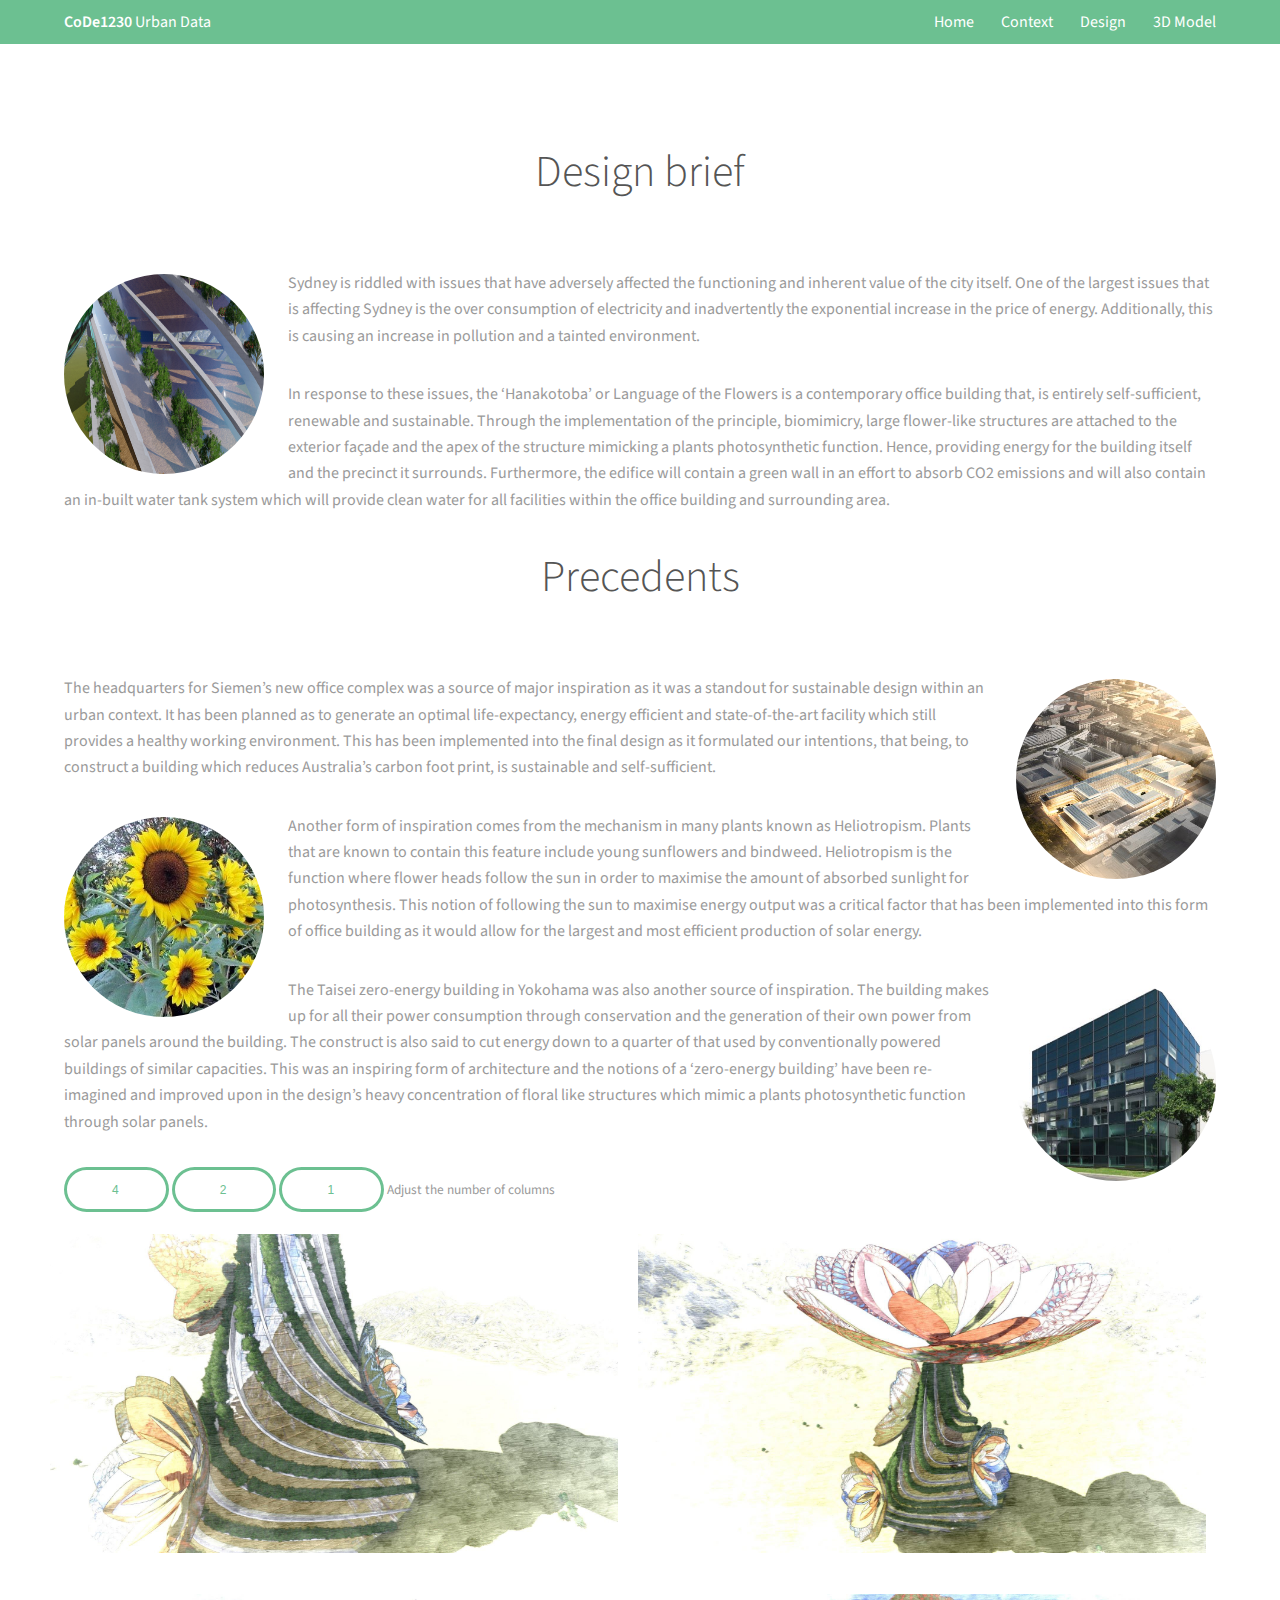
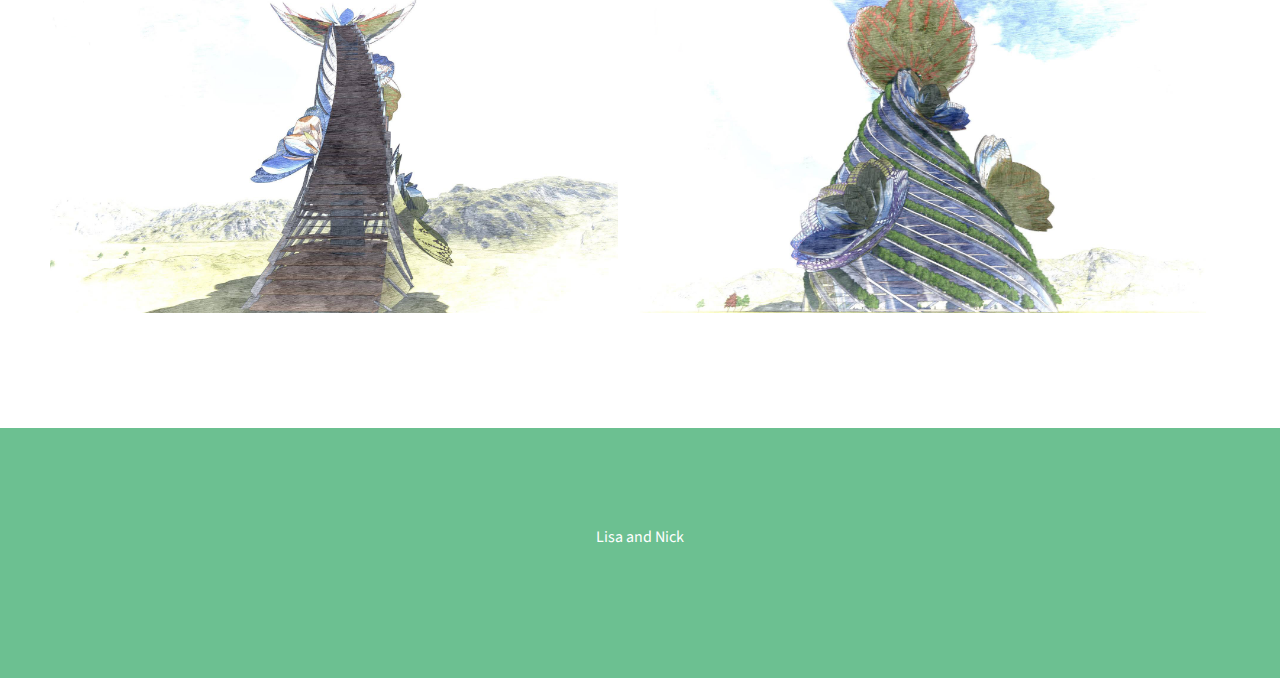
==== commit 0c68b706: "Submission Link" ====
--- a/website files/context.html
+++ b/website files/context.html
@@ -51,7 +51,7 @@
 					</div>
 					<p>Another form of inspiration comes from the mechanism in many plants known as Heliotropism. Plants that are known to contain this  feature include young sunflowers and bindweed. Heliotropism is the function where flower heads follow the sun in order to maximise the amount of absorbed sunlight for photosynthesis. This notion of following the sun to maximise energy output was a critical factor that has been implemented into this form of office building as it would allow for the largest and most efficient production of solar energy.</p>
 					<div class="image round right">
-						<img src="images/taisei.jpg"/>
+						<img src="images/taisei.JPG"/>
 					</div><p>The Taisei zero-energy building in Yokohama was also another source of inspiration. The building makes up for all their power consumption through conservation and the generation of their own power from solar panels around the building. The construct is also said to cut energy down to a quarter of that used by conventionally powered buildings of similar capacities. This was an inspiring form of architecture and the notions of a ‘zero-energy building’ have been re-imagined and improved upon in the design’s heavy concentration of floral like structures which mimic a plants photosynthetic function through solar panels.</p>
 
 			<!-- images -->
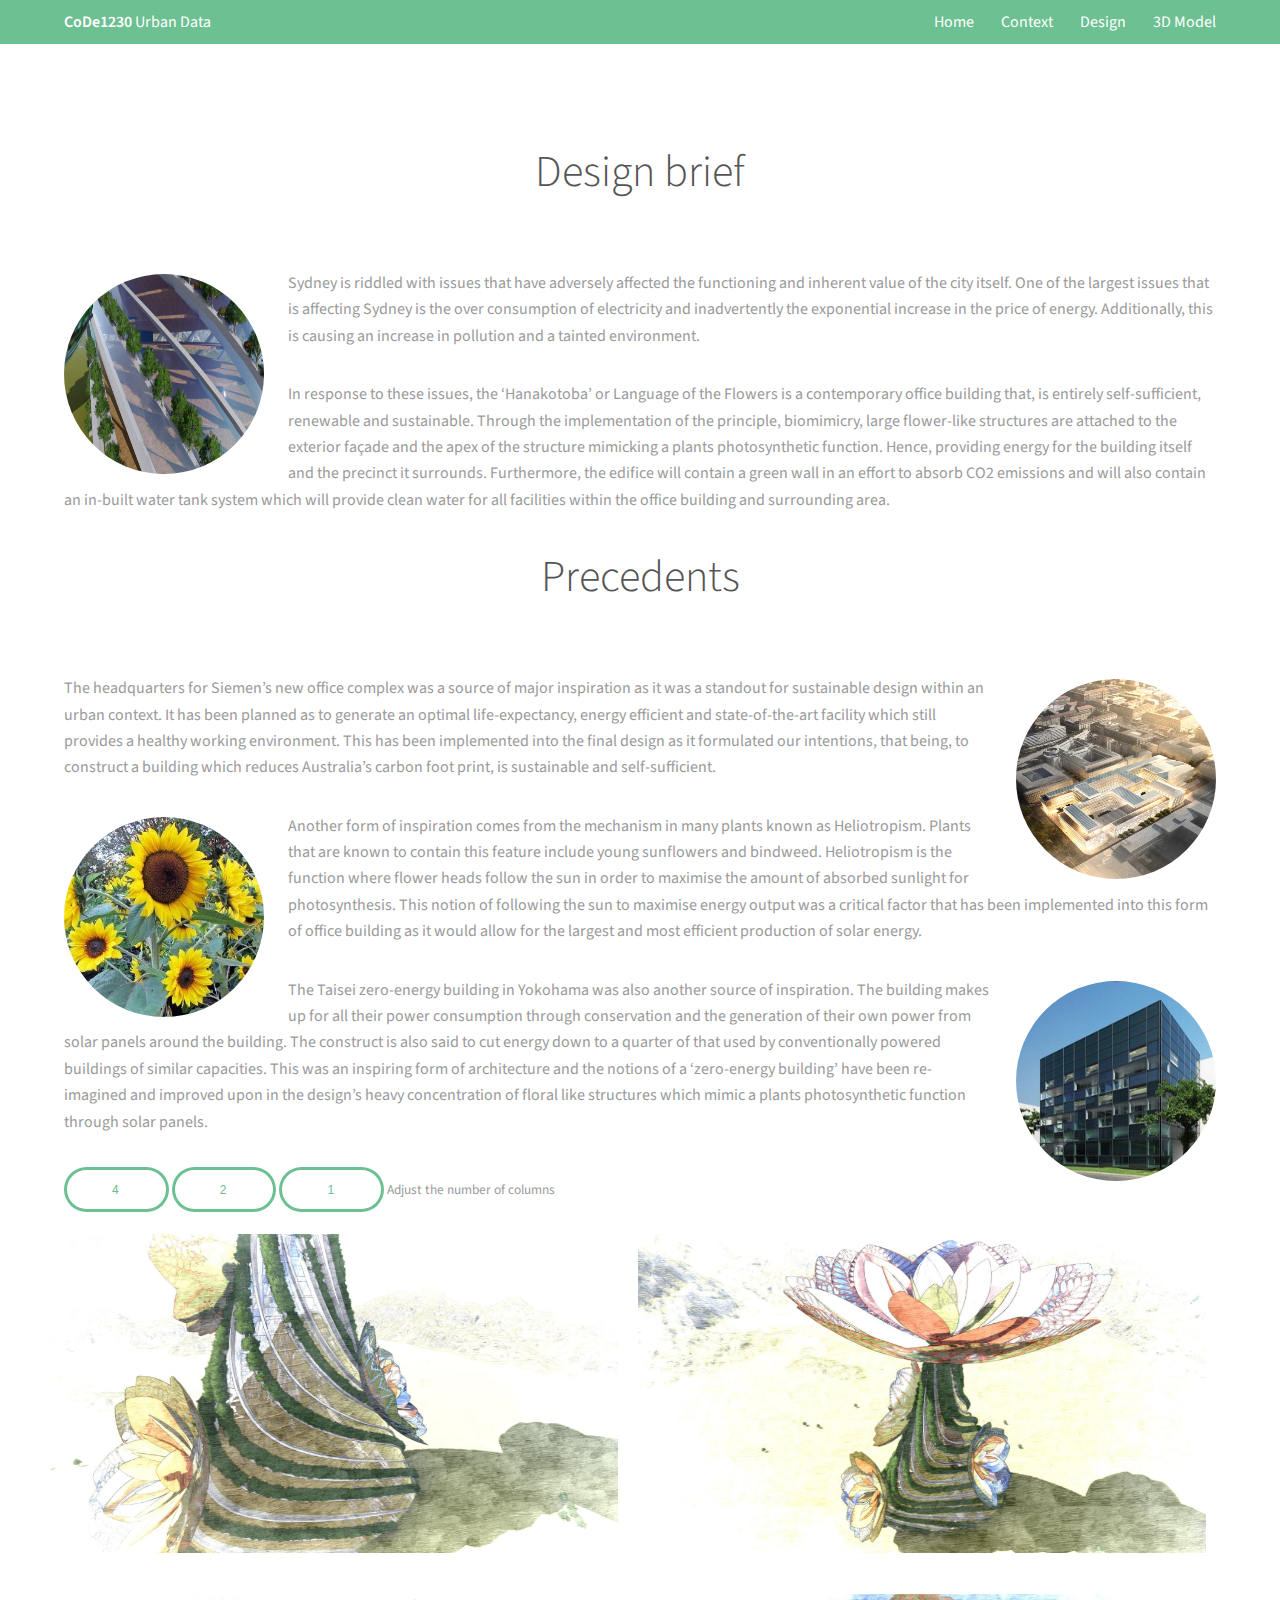
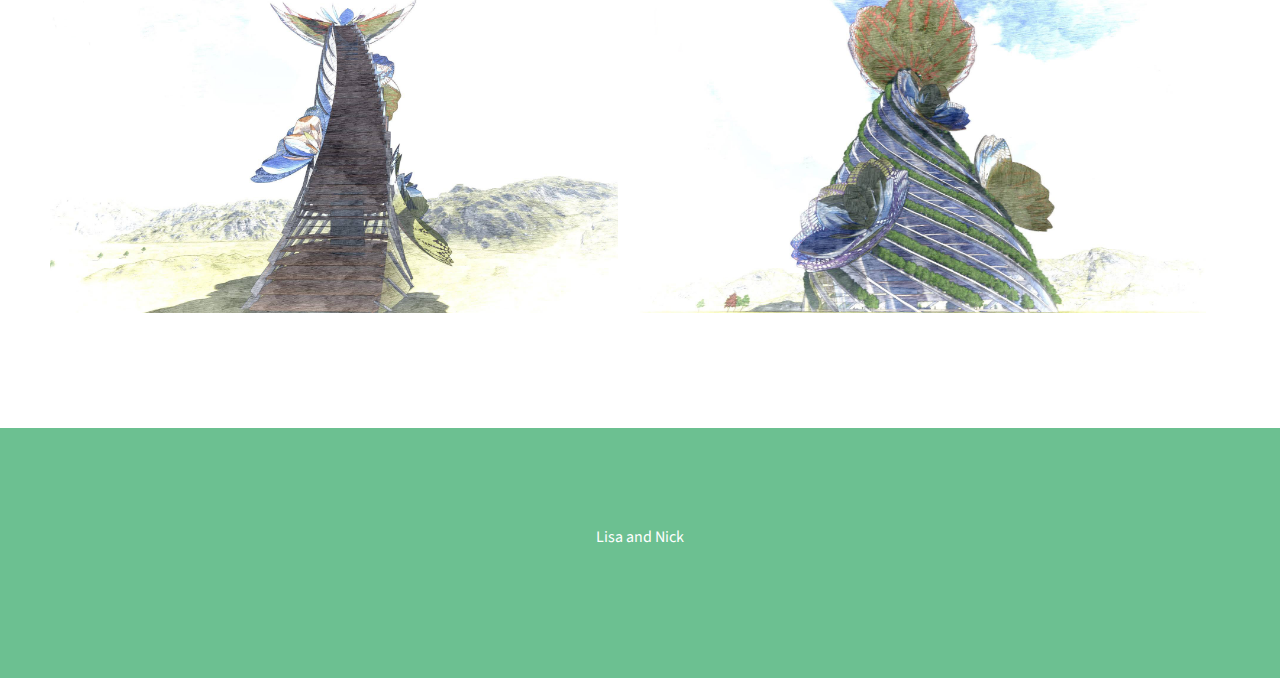
==== commit 6aec8ec3: "Submission  Link" ====
--- a/website files/context.html
+++ b/website files/context.html
@@ -51,7 +51,7 @@
 					</div>
 					<p>Another form of inspiration comes from the mechanism in many plants known as Heliotropism. Plants that are known to contain this  feature include young sunflowers and bindweed. Heliotropism is the function where flower heads follow the sun in order to maximise the amount of absorbed sunlight for photosynthesis. This notion of following the sun to maximise energy output was a critical factor that has been implemented into this form of office building as it would allow for the largest and most efficient production of solar energy.</p>
 					<div class="image round right">
-						<img src="images/taisei.JPG"/>
+						<img src="images/taisei.png"/>
 					</div><p>The Taisei zero-energy building in Yokohama was also another source of inspiration. The building makes up for all their power consumption through conservation and the generation of their own power from solar panels around the building. The construct is also said to cut energy down to a quarter of that used by conventionally powered buildings of similar capacities. This was an inspiring form of architecture and the notions of a ‘zero-energy building’ have been re-imagined and improved upon in the design’s heavy concentration of floral like structures which mimic a plants photosynthetic function through solar panels.</p>
 
 			<!-- images -->
